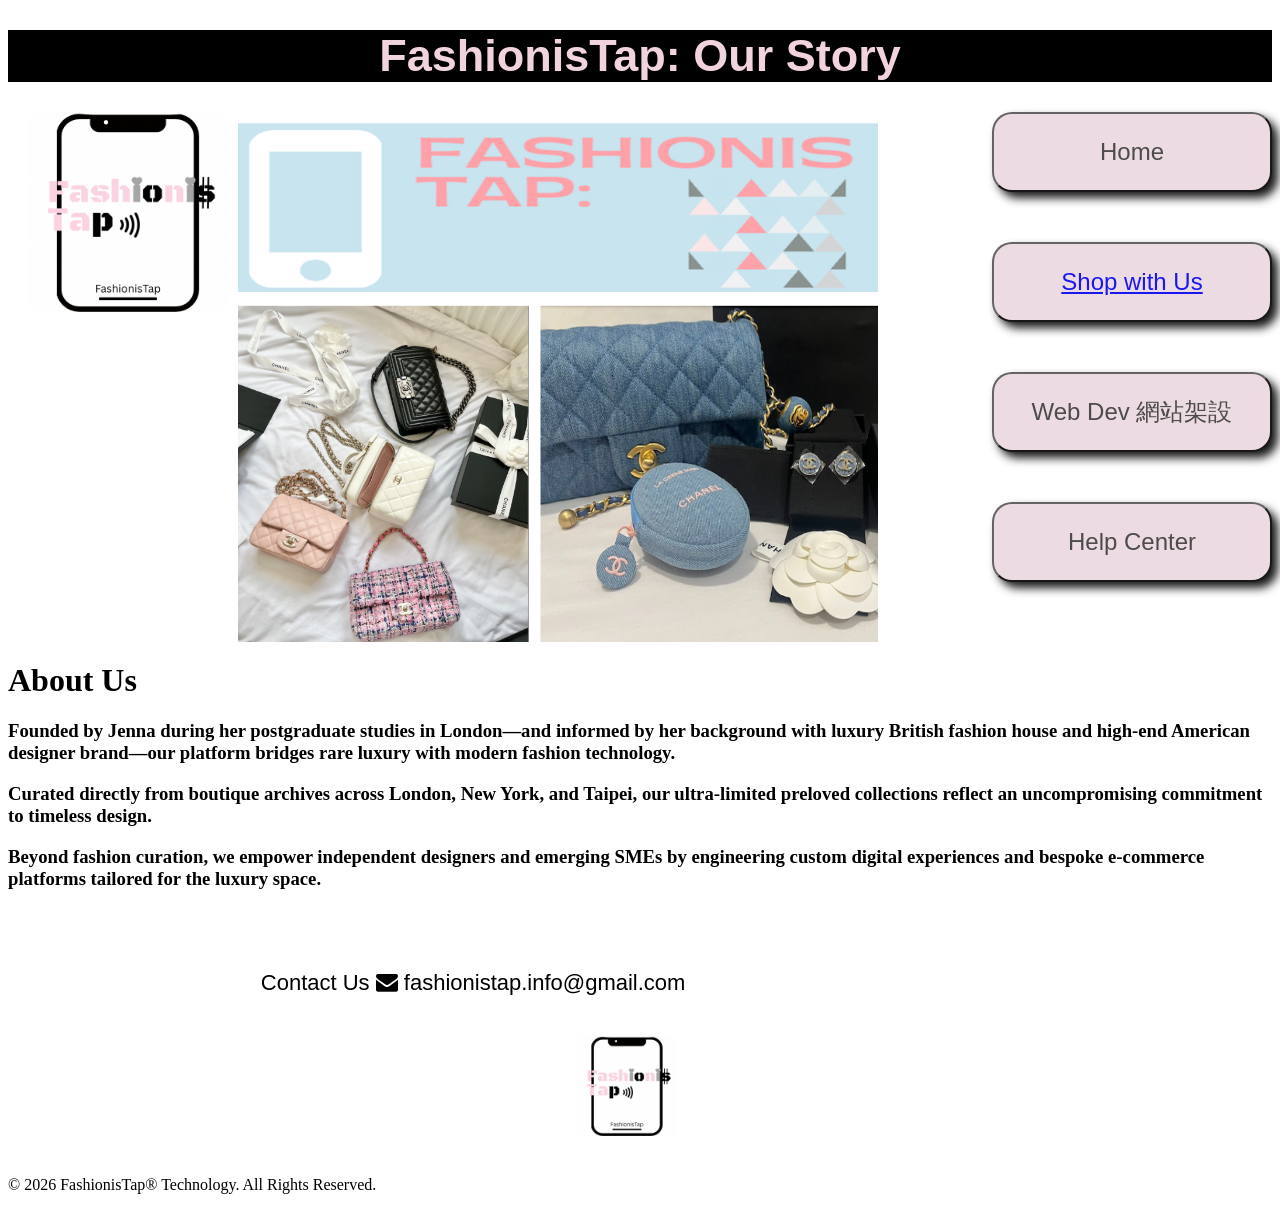
==== ourstory.html @ c6966551 "Add files via upload" ====
<!DOCTYPE html>
<html lang="en">

<head>
    <meta charset="UTF-8">
    <meta name="viewpoint" content="width=device-width, initial-scale=1.0">
    <title>FashionisTap® About Us</title>

    <style>
    .BoutiqueName{
        font-family: Arial;
        color:rgb(240, 211, 221);
        font-size:45px;
        background-color: black;
        text-align: center;
        margin-bottom: 30px;
        margin-top: 30px;
    }
    </style>
        <div>
        <h1 class="BoutiqueName">
        FashionisTap: Our Story
        </h1>
        </div>       

    <div>
        <style>
            .Logo{
            width: 200px;
            margin-left: 20px;
            margin-bottom: 80px;
            margin-right: 50px;
            position:fixed;
            }
        </style>

        <img class="Logo" src="FashionisTapLogo.PNG">
        
         <style>
            .Banner_4{
            width: 640px;
            height: 520px;
            margin-left: 230px;
            margin-top: 10px;
            display: inline-block;
            position:absolute;   
            }
        </style>  
        
        <img class="Banner_4" src="banner_test_story.png">

        <style>
        button{
        background-color:rgb(235, 216, 223);
            font-family: Arial;
            font-size: 24px;
            color: rgb(58, 56, 56);
            margin-top: 0px;
            margin-bottom: 50px;
            margin-left: 300px;
            width: 280px;
            height: 80px;
            border-radius: 20px;
            cursor: pointer;
            transition: background-color 1s;
            opacity: 0.9;
            box-shadow: 6px 6px 10px black;
         }
        </style>
        
        <div style="display: grid;
        grid-template-rows: 1fr 1fr 1fr; justify-content: end;"> 
        <button onclick="goToHome()">Home</button>
        <button><a href="https://www.instagram.com/fashionistap.info">Shop with Us</a></button>
        <button onclick="goToWebDev()">Web Dev 網站架設</button>
        <script src="script.js"></script>
        <button onclick="goToHelpCenter()">Help Center</a></button>
        </div>
    
    </div>
    
</head>

<body>
<style>.h1{margin-top: 30px;
    }

</style>    
    <div>
<h1 class="h1">About Us</h1>

<h3>Founded by Jenna during her postgraduate studies in London—and informed by her background with luxury British fashion house and 
    high-end American designer brand—our platform bridges rare luxury with modern fashion technology.</h3>
<h3>Curated directly from boutique archives across London, New York, and Taipei, 
    our ultra-limited preloved collections reflect an uncompromising commitment to timeless design. </h3>
<h3>Beyond fashion curation, we empower independent designers and emerging SMEs by engineering custom digital experiences 
    and bespoke e-commerce platforms tailored for the luxury space.</h3>    
    </div>
</body>
<!------------------------------------------------------------>
<footer>
<div>
<style>
.P{
 font-family: Arial;
 font-size: 22px;
 display: block;
 margin-left: 20%;
 margin-top: 80px;
 }
</style>
      
        <div>
            <p class="P">Contact Us
            <link rel="stylesheet" href="https://cdnjs.cloudflare.com/ajax/libs/font-awesome/4.7.0/css/font-awesome.min.css">
            <i class="fa fa-envelope icon"></i>
            fashionistap.info@gmail.com</p>
        </div>

        <style>
            .Logo_footer{
            display: block;
            margin-top: 40px;
            margin-bottom: 40px;
            margin-left: 45%;
            width: 100px;
            text-align: center;
            }
        </style>

        <img class="Logo_footer" src="FashionisTapLogo.PNG">
        <p>© 2026 FashionisTap® Technology. All Rights Reserved.</p>
    </div>  
</footer>
</html>
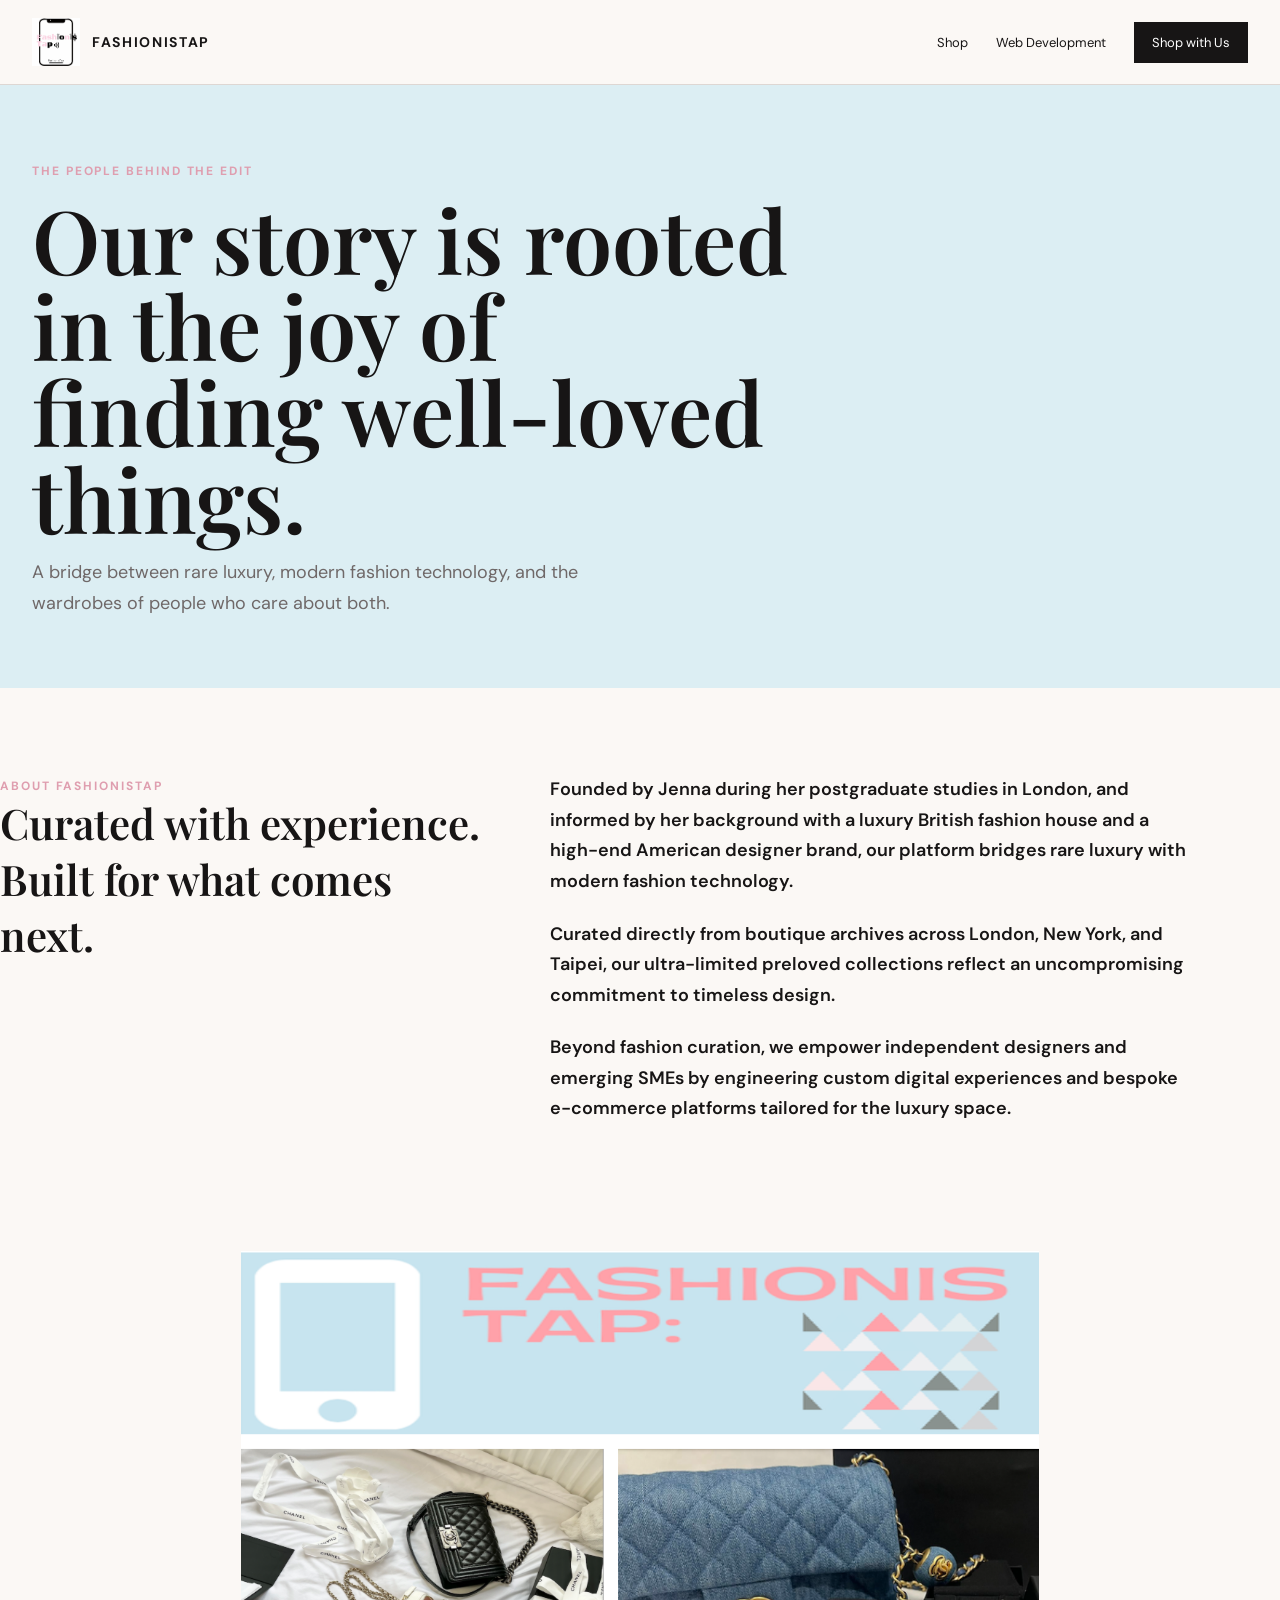
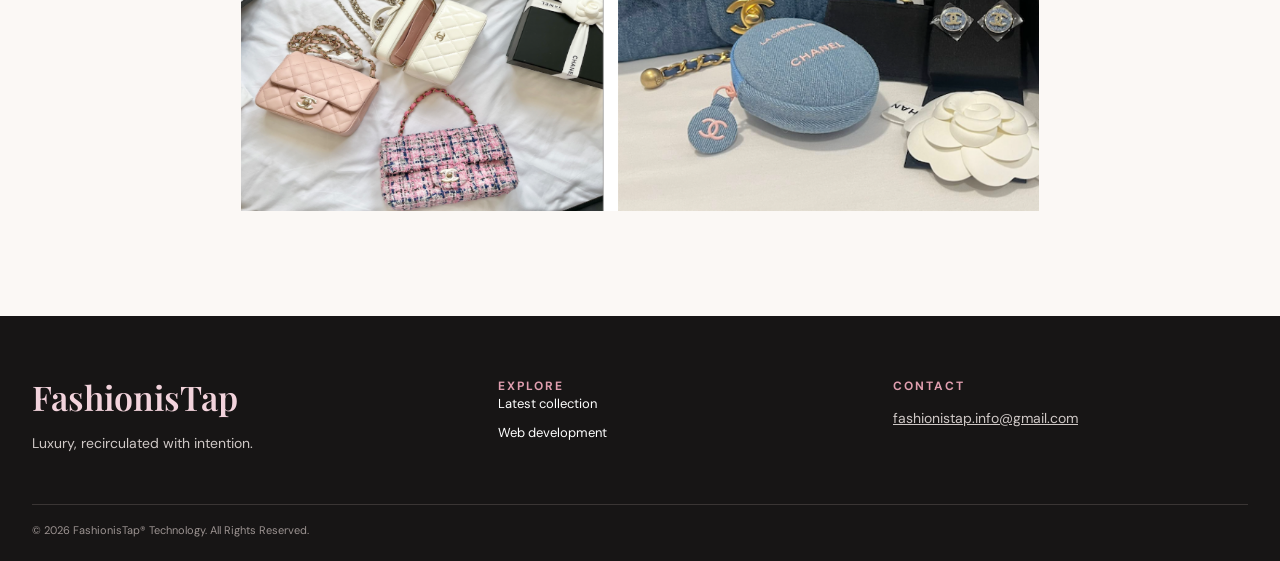
==== commit 7c842e6a: "updates" ====
--- a/ourstory.html
+++ b/ourstory.html
@@ -1,135 +1,12 @@
 <!DOCTYPE html>
 <html lang="en">
-
-<head>
-    <meta charset="UTF-8">
-    <meta name="viewpoint" content="width=device-width, initial-scale=1.0">
-    <title>FashionisTap® About Us</title>
-
-    <style>
-    .BoutiqueName{
-        font-family: Arial;
-        color:rgb(240, 211, 221);
-        font-size:45px;
-        background-color: black;
-        text-align: center;
-        margin-bottom: 30px;
-        margin-top: 30px;
-    }
-    </style>
-        <div>
-        <h1 class="BoutiqueName">
-        FashionisTap: Our Story
-        </h1>
-        </div>       
-
-    <div>
-        <style>
-            .Logo{
-            width: 200px;
-            margin-left: 20px;
-            margin-bottom: 80px;
-            margin-right: 50px;
-            position:fixed;
-            }
-        </style>
-
-        <img class="Logo" src="FashionisTapLogo.PNG">
-        
-         <style>
-            .Banner_4{
-            width: 640px;
-            height: 520px;
-            margin-left: 230px;
-            margin-top: 10px;
-            display: inline-block;
-            position:absolute;   
-            }
-        </style>  
-        
-        <img class="Banner_4" src="banner_test_story.png">
-
-        <style>
-        button{
-        background-color:rgb(235, 216, 223);
-            font-family: Arial;
-            font-size: 24px;
-            color: rgb(58, 56, 56);
-            margin-top: 0px;
-            margin-bottom: 50px;
-            margin-left: 300px;
-            width: 280px;
-            height: 80px;
-            border-radius: 20px;
-            cursor: pointer;
-            transition: background-color 1s;
-            opacity: 0.9;
-            box-shadow: 6px 6px 10px black;
-         }
-        </style>
-        
-        <div style="display: grid;
-        grid-template-rows: 1fr 1fr 1fr; justify-content: end;"> 
-        <button onclick="goToHome()">Home</button>
-        <button><a href="https://www.instagram.com/fashionistap.info">Shop with Us</a></button>
-        <button onclick="goToWebDev()">Web Dev 網站架設</button>
-        <script src="script.js"></script>
-        <button onclick="goToHelpCenter()">Help Center</a></button>
-        </div>
-    
-    </div>
-    
-</head>
-
+<head><meta charset="UTF-8"><meta name="viewport" content="width=device-width, initial-scale=1.0"><title>FashionisTap | Our Story</title><link rel="stylesheet" href="styles.css"></head>
 <body>
-<style>.h1{margin-top: 30px;
-    }
-
-</style>    
-    <div>
-<h1 class="h1">About Us</h1>
-
-<h3>Founded by Jenna during her postgraduate studies in London—and informed by her background with luxury British fashion house and 
-    high-end American designer brand—our platform bridges rare luxury with modern fashion technology.</h3>
-<h3>Curated directly from boutique archives across London, New York, and Taipei, 
-    our ultra-limited preloved collections reflect an uncompromising commitment to timeless design. </h3>
-<h3>Beyond fashion curation, we empower independent designers and emerging SMEs by engineering custom digital experiences 
-    and bespoke e-commerce platforms tailored for the luxury space.</h3>    
-    </div>
+    <header class="site-header"><a class="brand" href="index.html"><img src="FashionisTapLogo.PNG" alt="FashionisTap logo"><span class="brand-name">FashionisTap</span></a><nav class="site-nav" aria-label="Main navigation"><a href="index.html">Shop</a><a href="webdev.html">Web Development</a><a class="nav-cta" href="https://www.instagram.com/fashionistap.info">Shop with Us</a></nav></header>
+    <main><section class="page-intro"><div class="container"><span class="eyebrow">The people behind the edit</span><h1>Our story is rooted in the joy of finding well-loved things.</h1><p>A bridge between rare luxury, modern fashion technology, and the wardrobes of people who care about both.</p></div></section>
+        <section class="container story-content"><div><span class="eyebrow">About FashionisTap</span><h2>Curated with experience. Built for what comes next.</h2></div><div class="story-copy"><h3>Founded by Jenna during her postgraduate studies in London, and informed by her background with a luxury British fashion house and a high-end American designer brand, our platform bridges rare luxury with modern fashion technology.</h3><h3>Curated directly from boutique archives across London, New York, and Taipei, our ultra-limited preloved collections reflect an uncompromising commitment to timeless design.</h3><h3>Beyond fashion curation, we empower independent designers and emerging SMEs by engineering custom digital experiences and bespoke e-commerce platforms tailored for the luxury space.</h3></div></section>
+    <figure class="story-image"><img src="banner_test_story.png" alt="FashionisTap archive collection"></figure>
+    </main>
+    <footer class="site-footer"><div class="container"><div class="footer-grid"><div><h2>FashionisTap</h2><p>Luxury, recirculated with intention.</p></div><div><span class="eyebrow">Explore</span><div class="footer-links"><a href="index.html">Latest collection</a><a href="webdev.html">Web development</a></div></div><div><span class="eyebrow">Contact</span><p><a href="mailto:fashionistap.info@gmail.com">fashionistap.info@gmail.com</a></p></div></div><div class="copyright">© 2026 FashionisTap® Technology. All Rights Reserved.</div></div></footer>
 </body>
-<!------------------------------------------------------------>
-<footer>
-<div>
-<style>
-.P{
- font-family: Arial;
- font-size: 22px;
- display: block;
- margin-left: 20%;
- margin-top: 80px;
- }
-</style>
-      
-        <div>
-            <p class="P">Contact Us
-            <link rel="stylesheet" href="https://cdnjs.cloudflare.com/ajax/libs/font-awesome/4.7.0/css/font-awesome.min.css">
-            <i class="fa fa-envelope icon"></i>
-            fashionistap.info@gmail.com</p>
-        </div>
-
-        <style>
-            .Logo_footer{
-            display: block;
-            margin-top: 40px;
-            margin-bottom: 40px;
-            margin-left: 45%;
-            width: 100px;
-            text-align: center;
-            }
-        </style>
-
-        <img class="Logo_footer" src="FashionisTapLogo.PNG">
-        <p>© 2026 FashionisTap® Technology. All Rights Reserved.</p>
-    </div>  
-</footer>
-</html>+</html>
--- a/styles.css
+++ b/styles.css
@@ -0,0 +1,91 @@
+@import url('https://fonts.googleapis.com/css2?family=DM+Sans:wght@400;500;600;700&family=Playfair+Display:wght@500;600;700&display=swap');
+
+:root { --ink:#171515; --muted:#6f6868; --paper:#fbf8f5; --blush:#f2d3dc; --blush-strong:#df9eaf; --blue:#dceef3; --line:#ded7d3; --white:#fff; }
+* { box-sizing:border-box; }
+html { scroll-behavior:smooth; }
+body { background:var(--paper); color:var(--ink); font-family:'DM Sans',sans-serif; margin:0; }
+a { color:inherit; }
+.site-header { align-items:center; border-bottom:1px solid var(--line); display:flex; justify-content:space-between; margin:0 auto; max-width:1280px; padding:18px 32px; }
+.brand { align-items:center; display:flex; gap:12px; text-decoration:none; }
+.brand img { height:48px; object-fit:contain; width:48px; }
+.brand-name { font-size:14px; font-weight:700; letter-spacing:.12em; text-transform:uppercase; }
+.site-nav { align-items:center; display:flex; gap:28px; }
+.site-nav a { font-size:13px; text-decoration:none; }
+.site-nav a:hover,.text-link:hover { color:var(--blush-strong); }
+.nav-cta { background:var(--ink); color:var(--white); padding:12px 18px; }
+.container { margin:0 auto; max-width:1280px; padding:0 32px; }
+.eyebrow { color:var(--blush-strong); font-size:12px; font-weight:700; letter-spacing:.16em; text-transform:uppercase; }
+h1,h2,h3 { font-family:'Playfair Display',serif; font-weight:600; margin:0; }
+p { line-height:1.7; }
+.hero { align-items:center; display:grid; gap:56px; grid-template-columns:.9fr 1.1fr; min-height:570px; padding:68px 0 82px; }
+.hero h1 { font-size:clamp(48px,7vw,88px); letter-spacing:-.04em; line-height:.98; margin:18px 0 24px; max-width:580px; }
+.hero-copy { color:var(--muted); font-size:18px; max-width:470px; }
+.hero-actions { align-items:center; display:flex; flex-wrap:wrap; gap:18px; margin-top:30px; }
+.button { border:1px solid var(--ink); display:inline-block; font-size:13px; font-weight:700; letter-spacing:.05em; padding:15px 22px; text-decoration:none; text-transform:uppercase; }
+.button.primary { background:var(--ink); color:var(--white); }
+.button.secondary { background:transparent; }
+.button:hover { background:var(--blush); color:var(--ink); }
+.hero-art { background:var(--blue); overflow:hidden; }
+.hero-art img { display:block; height:auto; width:100%; }
+.section-heading { align-items:end; display:flex; justify-content:space-between; margin-bottom:28px; }
+.section-heading h2 { font-size:clamp(32px,4vw,52px); }
+.text-link { font-size:13px; font-weight:700; text-decoration:underline; text-underline-offset:5px; }
+.collection { padding:56px 0 104px; }
+.product-grid { display:grid; gap:18px; grid-template-columns:repeat(3,1fr); }
+.product-card { background:var(--white); border:1px solid var(--line); min-width:0; }
+.product-card.sold { opacity:.72; }
+.product-image { align-items:center; background:#eee9e5; display:flex; height:370px; justify-content:center; overflow:hidden; position:relative; }
+.product-card:nth-child(even) .product-image { background:#f5e7ea; }
+.product-image img { height:94%; object-fit:contain; width:94%; }
+.status { background:var(--ink); color:var(--white); font-size:10px; font-weight:700; left:14px; letter-spacing:.12em; padding:7px 9px; position:absolute; text-transform:uppercase; top:14px; }
+.product-info { padding:18px 18px 21px; }
+.product-info h3 { font-family:'DM Sans',sans-serif; font-size:15px; font-weight:600; line-height:1.35; }
+.product-info p { color:var(--muted); font-size:12px; margin:8px 0 0; }
+.split-banner { align-items:center; background:var(--blue); display:grid; gap:48px; grid-template-columns:1fr 1fr; margin:0 auto; max-width:1280px; padding:54px 32px; }
+.split-banner h2 { font-size:clamp(34px,4vw,56px); line-height:1.04; }
+.split-banner p { color:var(--muted); max-width:420px; }
+.split-banner img { display:block; max-height:280px; object-fit:cover; width:100%; }
+.page-intro { background:var(--blue); padding:74px 0 70px; }
+.page-intro h1 { font-size:clamp(48px,7vw,88px); line-height:.98; margin:16px 0; max-width:760px; }
+.page-intro p { color:var(--muted); font-size:18px; margin:0; max-width:600px; }
+.story-content { display:grid; gap:64px; grid-template-columns:.8fr 1.2fr; padding:86px 0 105px; }
+.story-content h2 { font-size:42px; }
+.story-copy { max-width:650px; }
+.story-copy h3 { font-family:'DM Sans',sans-serif; font-size:18px; line-height:1.7; margin:0 0 22px; }
+.story-image { margin:0 auto 105px; max-width:1160px; padding:0 32px; }
+.story-image img { display:block; height:auto; max-height:560px; object-fit:contain; width:100%; }
+.services { display:grid; gap:16px; grid-template-columns:repeat(3,1fr); padding:56px 0 104px; }
+.service { border-top:2px solid var(--ink); padding:22px 4px 0; }
+.service h2 { font-size:29px; line-height:1.1; }
+.service h3 { font-family:'DM Sans',sans-serif; font-size:18px; margin:18px 0 8px; }
+.service p { color:var(--muted); font-size:14px; margin:0; }
+.site-footer { background:var(--ink); color:var(--white); padding:58px 0 24px; }
+.footer-grid { display:grid; gap:40px; grid-template-columns:1.2fr 1fr 1fr; }
+.site-footer h2 { color:var(--blush); font-size:34px; }
+.site-footer p { color:#cfc8c6; font-size:14px; margin:12px 0 0; }
+.footer-links { display:flex; flex-direction:column; gap:12px; }
+.footer-links a { color:#fff; font-size:13px; text-decoration:none; }
+.footer-links a:hover { color:var(--blush); }
+.copyright { border-top:1px solid #3a3534; color:#9c9391; font-size:11px; margin-top:48px; padding-top:18px; }
+@media (max-width:760px) {
+    .site-header { padding:14px 20px; }
+    .site-nav { gap:13px; }
+    .site-nav a:not(.nav-cta) { display:none; }
+    .nav-cta { padding:10px 12px; }
+    .container { padding:0 20px; }
+    .hero { gap:32px; grid-template-columns:1fr; min-height:auto; padding:54px 0 64px; }
+    .hero h1,.page-intro h1 { font-size:54px; }
+    .hero-copy { font-size:16px; }
+    .hero-art { order:-1; }
+    .section-heading { align-items:start; flex-direction:column; gap:10px; }
+    .product-grid,.services { grid-template-columns:1fr; }
+    .product-image { height:420px; }
+    .split-banner,.story-content { gap:28px; grid-template-columns:1fr; padding-left:20px; padding-right:20px; }
+    .split-banner img { order:-1; }
+    .page-intro { padding:56px 0; }
+    .story-content { padding-bottom:72px; padding-top:64px; }
+    .story-content h2 { font-size:34px; }
+    .story-image { margin-bottom:72px; padding:0 20px; }
+    .story-image img { max-height:none; }
+    .footer-grid { grid-template-columns:1fr; gap:30px; }
+}
